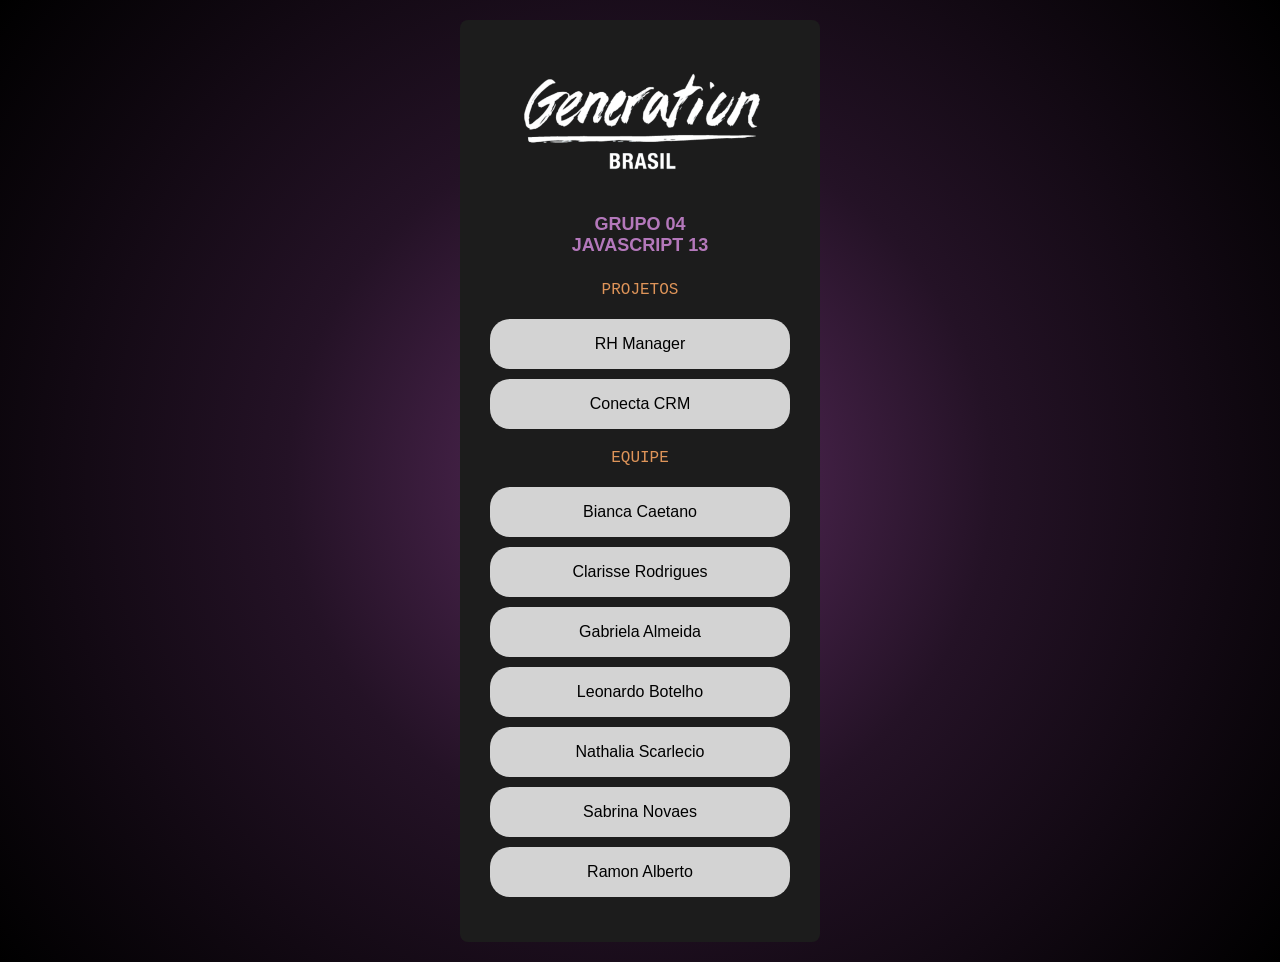
==== linktree.html @ 86e3b1bc "✨ New Feature: Construção do Linktree" ====
<!DOCTYPE html>
<html lang="pt-br">
<head>
    <meta charset="UTF-8">
    <meta name="viewport" content="width=device-width, initial-scale=1.0">
    <link rel="stylesheet" href="style.css">
    <title>LinkTree · Grupo 04</title>
</head>
<body>
    
       <div class="content">
        <img src="generation-brasil.png" alt="logo da Generation Brasil">
           <h1>Grupo 04 <br> JavaScript 13</h1>
           <!-- <p>Generation Brasil</p> -->
           
           <p>Projetos</p>
             <ul>
                <li><a href="https://github.com/Grupo04-BugSlayers-TurmaJS13/rh-backend">RH Manager </a></li>
                <li><a href="https://github.com/Grupo04-BugSlayers-TurmaJS13/crm-backend">Conecta CRM </a></li>
                <!-- <li><a href="" target="_blank"> </a>GitHub · Proj 2</li>
                <li><a href=""></a>GitHub · Proj 3</li> -->
            </ul>
            <p>Equipe</p>
            <ul>
                <li><a href="https://www.linkedin.com/in/bia-caetano/" target="_blank">Bianca Caetano</a></li>
                <li><a href="https://www.linkedin.com/in/clarissee-rodriguess/" target="_blank">Clarisse Rodrigues</a></li>
                <li><a href="https://www.linkedin.com/in/gabriela-almeida-escalera-dos-santos-27022b3a0/" target="_blank">Gabriela Almeida</a></li>
                <li><a href="https://www.linkedin.com/in/leonardo-botelho-b29061174/" target="_blank">Leonardo Botelho</a></li>
                <li><a href="https://www.linkedin.com/in/nathalia-scalercio/" target="_blank">Nathalia Scarlecio</a></li>
                <li><a href="https://www.linkedin.com/in/sabrina-novaes/" target="_blank">Sabrina Novaes</a></li>
                <li><a href="https://www.linkedin.com/in/ramon-alberto/" target="_blank">Ramon Alberto</a></li>    
            </ul>   
       </div>

      
    
</body>
</html>
---- style.css ----
:root {
   --black-main-color:#1c1c1c;
   --gray-main-color: #D3D3D3;
   --gray-main-color2:#F2F5F5; 
   --cinza2:#757575;
   --roxo: #b478bb;
   --destaque: #de9459;
} 

*{     
   margin: 0;
   padding:0;
   box-sizing: border-box;    
}

body {

    background-color: var(--black-main-color);
background: #4a2166;
background: radial-gradient(circle, rgba(74, 33, 102, 1) 0%, rgba(74, 36, 77, 1) 14%, rgba(36, 18, 38, 1) 44%, rgba(0, 0, 0, 1) 100%);
    user-select: none;
    font-family: Arial, Helvetica, sans-serif;
}

.content {
    width: 360px;
    text-align: center;
    margin: 20px auto;
    padding: 30px 10px;
    background-color: var(--black-main-color);
    /* height: 90vh; */
    /* color: var(--gray-main-color); */
    
    border-radius: 8px;
    /* border: 2px solid black; */
}

img {
    width: 300px;
}

h1 {
    font-size: 18px;
    color: var(--roxo);
    margin:10px 0 25px 0;
    text-transform: uppercase;
}

h2{
    font-size: 16px;
    margin-top: 20px;   
}

p {
    text-transform: uppercase;
    font-size: 16px;
    margin: 20px 0;
    font-family: monospace;
    /* text-align: left; */
    font-weight: lighter;
    color: var(--destaque);
    /* font-weight: 200;
    font-variation-settings:
        "wdth" 80; */
}

ul {
    margin: 15px 0;
    list-style: none;  
    /* width: 290px;  */
}

li {
    margin: 10px;
    display: flex;
    justify-content: center;
    
}

ul li a {
    background-color: var(--gray-main-color);
    height: 50px;
    width: 300px;
    display: flex;
    align-items: center;
    justify-content: center;
    border-radius: 20px;
    color: black;
    text-decoration: none;
    transition: background 500ms;
}

ul li a:hover {
    background-color: var(--roxo);
    font-weight: bold;
}



#icon {
    width: 25px;
    margin: 0 5px 0 0;
}



/* tela-grande */
@media screen and (min-width: 1601px) {
    .content {
        width: 500px;
    }

    img {
        width: 200px;
        margin: 50px auto 20px;
    }

    h1 {
        font-size: 70px;
    }

    p {
        font-size: 18px;
    }

    ul li a {
        font-size: 18px;
        height: 35px;
        width: 300px;
    }

}
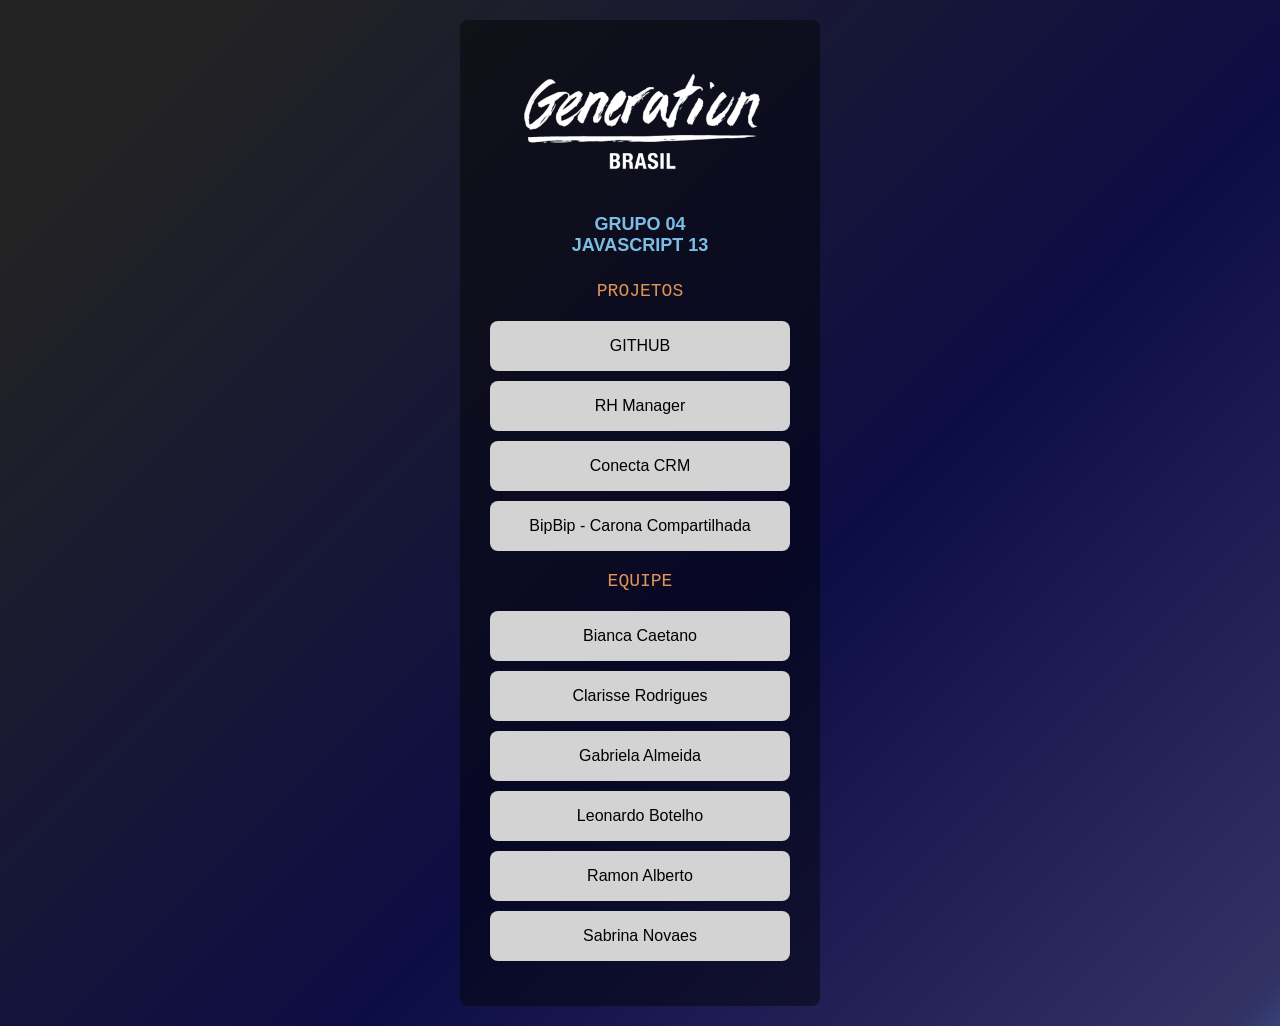
==== commit d2524f84: "ajuste dos links" ====
--- a/linktree.html
+++ b/linktree.html
@@ -15,10 +15,11 @@
            
            <p>Projetos</p>
              <ul>
-                <li><a href="https://github.com/Grupo04-BugSlayers-TurmaJS13/rh-backend">RH Manager </a></li>
-                <li><a href="https://github.com/Grupo04-BugSlayers-TurmaJS13/crm-backend">Conecta CRM </a></li>
-                <!-- <li><a href="" target="_blank"> </a>GitHub · Proj 2</li>
-                <li><a href=""></a>GitHub · Proj 3</li> -->
+                <li><a target="_blank" href="https://github.com/Grupo04-BugSlayers-TurmaJS13">GITHUB </a></li>
+                <li><a target="_blank" href="https://rh-manager-front-end.vercel.app/">RH Manager </a></li>
+                <li><a target="_blank" href="https://crm-frontend-nine-sigma.vercel.app/">Conecta CRM </a></li>
+                <li><a target="_blank" href="https://github.com/Grupo04-BugSlayers-TurmaJS13/Carona-compartilhada-frontend">BipBip - Carona Compartilhada </a></li>
+                
             </ul>
             <p>Equipe</p>
             <ul>
@@ -26,9 +27,9 @@
                 <li><a href="https://www.linkedin.com/in/clarissee-rodriguess/" target="_blank">Clarisse Rodrigues</a></li>
                 <li><a href="https://www.linkedin.com/in/gabriela-almeida-escalera-dos-santos-27022b3a0/" target="_blank">Gabriela Almeida</a></li>
                 <li><a href="https://www.linkedin.com/in/leonardo-botelho-b29061174/" target="_blank">Leonardo Botelho</a></li>
-                <li><a href="https://www.linkedin.com/in/nathalia-scalercio/" target="_blank">Nathalia Scarlecio</a></li>
+                <li><a href="https://www.linkedin.com/in/ramon-alberto/" target="_blank">Ramon Alberto</a></li>  
                 <li><a href="https://www.linkedin.com/in/sabrina-novaes/" target="_blank">Sabrina Novaes</a></li>
-                <li><a href="https://www.linkedin.com/in/ramon-alberto/" target="_blank">Ramon Alberto</a></li>    
+                  
             </ul>   
        </div>
 
--- a/style.css
+++ b/style.css
@@ -1,24 +1,24 @@
 :root {
-   --black-main-color:#1c1c1c;
-   --gray-main-color: #D3D3D3;
-   --gray-main-color2:#F2F5F5; 
-   --cinza2:#757575;
-   --roxo: #b478bb;
-   --destaque: #de9459;
-} 
+    --black-main-color: #1c1c1c;
+    --gray-main-color: #D3D3D3;
+    --gray-main-color2: #f8f8f8;
+    --cinza2: #757575;
+    --destaque1: #7cbde3;
+    --destaque: #de9459;
+}
 
-*{     
-   margin: 0;
-   padding:0;
-   box-sizing: border-box;    
+* {
+    margin: 0;
+    padding: 0;
+    box-sizing: border-box;
 }
 
 body {
 
     background-color: var(--black-main-color);
-background: #4a2166;
-background: radial-gradient(circle, rgba(74, 33, 102, 1) 0%, rgba(74, 36, 77, 1) 14%, rgba(36, 18, 38, 1) 44%, rgba(0, 0, 0, 1) 100%);
-    user-select: none;
+    background: #000000;
+    background: linear-gradient(135deg, rgb(35, 35, 35) 10%, rgb(13, 13, 69) 60%, rgb(50, 50, 101) 98%, rgb(53, 68, 119) 100%);
+
     font-family: Arial, Helvetica, sans-serif;
 }
 
@@ -27,10 +27,10 @@
     text-align: center;
     margin: 20px auto;
     padding: 30px 10px;
-    background-color: var(--black-main-color);
+    background-color: #00000070;
     /* height: 90vh; */
     /* color: var(--gray-main-color); */
-    
+
     border-radius: 8px;
     /* border: 2px solid black; */
 }
@@ -41,19 +41,20 @@
 
 h1 {
     font-size: 18px;
-    color: var(--roxo);
-    margin:10px 0 25px 0;
+    color: var(--destaque1);
+    margin: 10px 0 25px 0;
     text-transform: uppercase;
+
 }
 
-h2{
+h2 {
     font-size: 16px;
-    margin-top: 20px;   
+    margin-top: 20px;
 }
 
 p {
     text-transform: uppercase;
-    font-size: 16px;
+    font-size: 18px;
     margin: 20px 0;
     font-family: monospace;
     /* text-align: left; */
@@ -66,7 +67,7 @@
 
 ul {
     margin: 15px 0;
-    list-style: none;  
+    list-style: none;
     /* width: 290px;  */
 }
 
@@ -74,7 +75,7 @@
     margin: 10px;
     display: flex;
     justify-content: center;
-    
+
 }
 
 ul li a {
@@ -84,14 +85,14 @@
     display: flex;
     align-items: center;
     justify-content: center;
-    border-radius: 20px;
+    border-radius: 8px;
     color: black;
     text-decoration: none;
     transition: background 500ms;
 }
 
 ul li a:hover {
-    background-color: var(--roxo);
+    background-color: var(--destaque1);
     font-weight: bold;
 }
 
